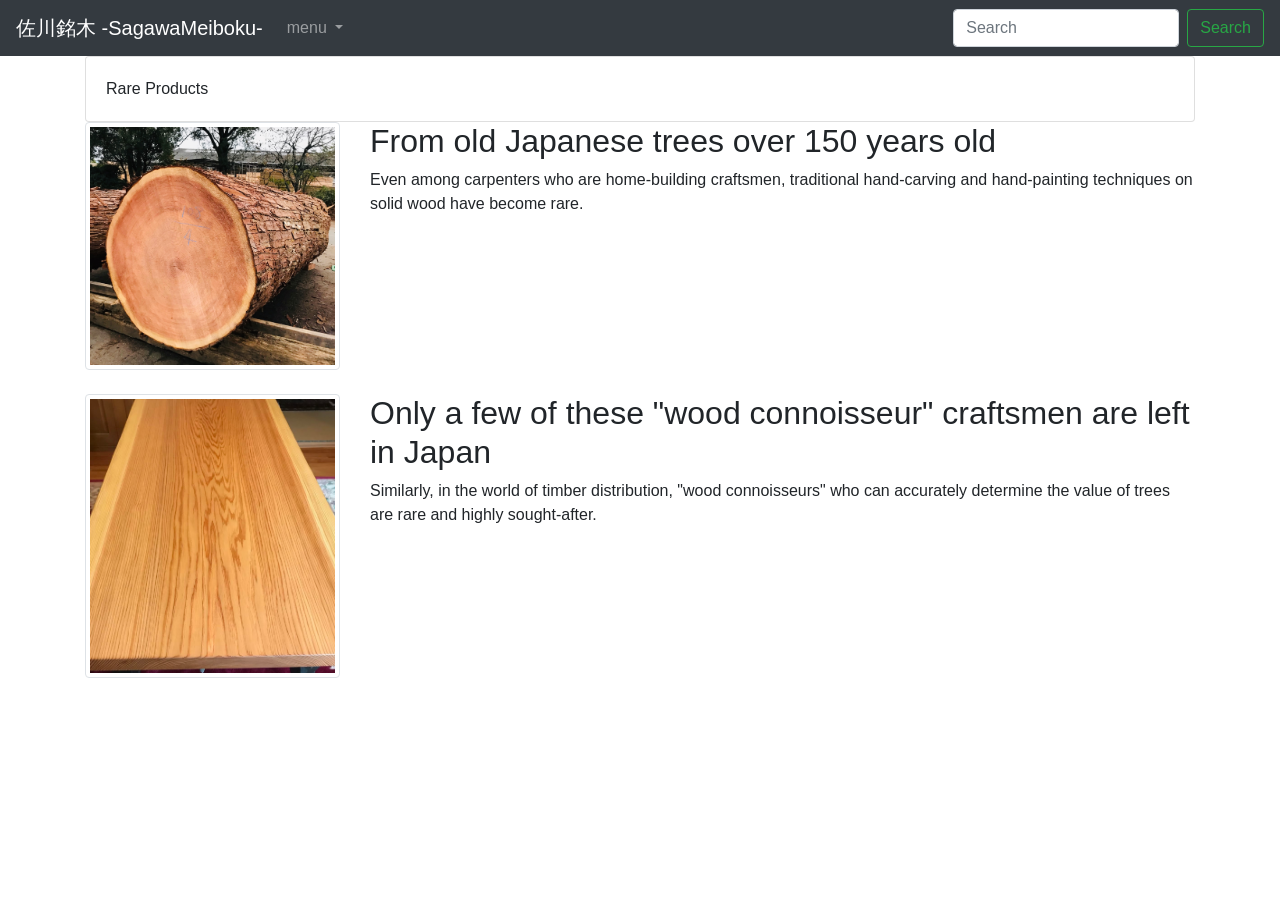
==== main.html @ 8785f743 "submit" ====
<!DOCTYPE html>
<html lang="jp">

<head>
  <meta charset="UTF-8">
  <meta name="viewport" content="width=device-width, initial-scale=1, shrink-to-fit=no">
  <title>SagawaMeiboku</title>

  <link
    rel="stylesheet"
    href="https://stackpath.bootstrapcdn.com/bootstrap/4.4.1/css/bootstrap.min.css"
    integrity="sha384-Vkoo8x4CGsO3+Hhxv8T/Q5PaXtkKtu6ug5TOeNV6gBiFeWPGFN9MuhOf23Q9Ifjh"
    crossorigin="anonymous"
  />
</head>
<body>
  <nav class="navbar navbar-expand-lg navbar-dark bg-dark">
    <a class="navbar-brand" href="#">佐川銘木 -SagawaMeiboku-</a>
    <button class="navbar-toggler" data-toggle="collapse" data-target="#navbarSupportedContent" aria-controls="navbarSupportedContent" aria-expanded="false" aria-label="Toggle navigation">
      <span class="navbar-toggler-icon"></span>
    </button>


    <div class="collapse navbar-collapse" id="navbarSupportedContent">
      <ul class="navbar-nav mr-auto">
        <li class="nav-item active">
        </li>

        <li class="nav-item dropdown">
          <a class="nav-link dropdown-toggle" href="#" id="navbarDropdown" role="button" data-toggle="dropdown" aria-haspopup="true" aria-expanded="false">
            menu
          </a>
          <div class="dropdown-menu" aria-labelledby="navbarDropdown">
            <a class="dropdown-item" href="index.html">about</a>
            <a class="dropdown-item" href="portfolio.html">online shop</a>
            <div class="dropdown-divider"></div>
            <a class="dropdown-item" href="contact.html">contact</a>
          </div>
        </li>

      </ul>
      <form class="form-inline my-2 my-lg-0">
        <input class="form-control mr-sm-2" type="search" placeholder="Search" aria-label="Search">
        <button class="btn btn-outline-success my-2 my-sm-0" type="submit">Search</button>
      </form>
    </div>
  </nav>

  <div class="container">
    <div class="row">
      <div class="col-lg-12">
        <div class="card">
          <div class="card-body">
            Rare Products
          </div>
        </div>
      </div>
    </div>

    <div class="row">
      <div class="col-lg-3">
        <img class="img img-thumbnail" src="Assets/IMG_8132.JPG">
      </div>
      <div class="col-lg-9">
        <h2>From old Japanese trees over 150 years old</h2>
        <p>Even among carpenters who are home-building craftsmen, traditional hand-carving and hand-painting techniques on solid wood have become rare.</p>
      </div>
    </div>

    <br>
    <div class="row">
      <div class="col-lg-3">
        <img class="img img-thumbnail" src="Assets/IMG_8135.JPG">
      </div>
      <div class="col-lg-9">
        <h2>Only a few of these "wood connoisseur" craftsmen are left in Japan</h2>
        <p>Similarly, in the world of timber distribution, "wood connoisseurs" who can accurately determine the value of trees are rare and highly sought-after.</p>
      </div>
    </div>
    
    <br>
  </div>

  <script
    src="https://code.jquery.com/jquery-3.4.1.slim.min.js"
    integrity="sha384-J6qa4849blE2+poT4WnyKhv5vZF5SrPo0iEjwBvKU7imGFAV0wwj1yYfoRSJoZ+n"
    crossorigin="anonymous"
  ></script>
  <script
    src="https://cdn.jsdelivr.net/npm/popper.js@1.16.0/dist/umd/popper.min.js"
    integrity="sha384-Q6E9RHvbIyZFJoft+2mJbHaEWldlvI9IOYy5n3zV9zzTtmI3UksdQRVvoxMfooAo"
    crossorigin="anonymous"
  ></script>
  <script
    src="https://stackpath.bootstrapcdn.com/bootstrap/4.4.1/js/bootstrap.min.js"
    integrity="sha384-wfSDF2E50Y2D1uUdj0O3uMBJnjuUD4Ih7YwaYd1iqfktj0Uod8GCExl3Og8ifwB6"
    crossorigin="anonymous"
  ></script>
</body>

</html>
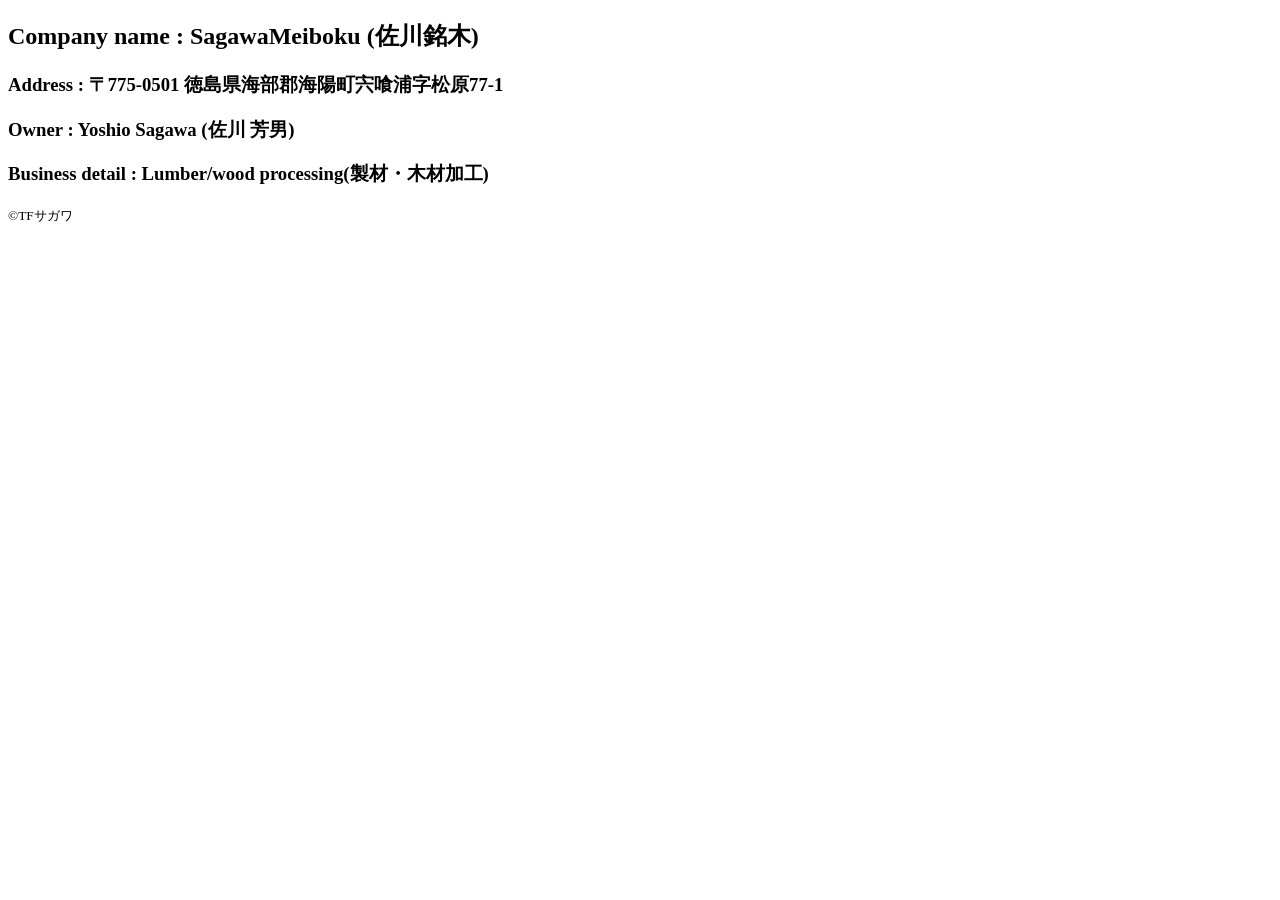
==== commit 8190b301: "submit3" ====
--- a/main.html
+++ b/main.html
@@ -1,101 +1,23 @@
 <!DOCTYPE html>
-<html lang="jp">
+<html lag="jp">
+    <head>
+        <meta charset="UTF-8">
+        <title>about</title>
+        <meta name="viewport" content="width=device-width">
+        <link rel="stylesheet" href="style.css"
+        integrity="sha384-Vkoo8x4CGsO3+Hhxv8T/Q5PaXtkKtu6ug5TOeNV6gBiFeWPGFN9MuhOf23Q9Ifjh"
+        crossorigin="anonymous"/>
 
-<head>
-  <meta charset="UTF-8">
-  <meta name="viewport" content="width=device-width, initial-scale=1, shrink-to-fit=no">
-  <title>SagawaMeiboku</title>
-
-  <link
-    rel="stylesheet"
-    href="https://stackpath.bootstrapcdn.com/bootstrap/4.4.1/css/bootstrap.min.css"
-    integrity="sha384-Vkoo8x4CGsO3+Hhxv8T/Q5PaXtkKtu6ug5TOeNV6gBiFeWPGFN9MuhOf23Q9Ifjh"
-    crossorigin="anonymous"
-  />
-</head>
-<body>
-  <nav class="navbar navbar-expand-lg navbar-dark bg-dark">
-    <a class="navbar-brand" href="#">佐川銘木 -SagawaMeiboku-</a>
-    <button class="navbar-toggler" data-toggle="collapse" data-target="#navbarSupportedContent" aria-controls="navbarSupportedContent" aria-expanded="false" aria-label="Toggle navigation">
-      <span class="navbar-toggler-icon"></span>
-    </button>
-
-
-    <div class="collapse navbar-collapse" id="navbarSupportedContent">
-      <ul class="navbar-nav mr-auto">
-        <li class="nav-item active">
-        </li>
-
-        <li class="nav-item dropdown">
-          <a class="nav-link dropdown-toggle" href="#" id="navbarDropdown" role="button" data-toggle="dropdown" aria-haspopup="true" aria-expanded="false">
-            menu
-          </a>
-          <div class="dropdown-menu" aria-labelledby="navbarDropdown">
-            <a class="dropdown-item" href="index.html">about</a>
-            <a class="dropdown-item" href="portfolio.html">online shop</a>
-            <div class="dropdown-divider"></div>
-            <a class="dropdown-item" href="contact.html">contact</a>
-          </div>
-        </li>
-
-      </ul>
-      <form class="form-inline my-2 my-lg-0">
-        <input class="form-control mr-sm-2" type="search" placeholder="Search" aria-label="Search">
-        <button class="btn btn-outline-success my-2 my-sm-0" type="submit">Search</button>
-      </form>
-    </div>
-  </nav>
-
-  <div class="container">
-    <div class="row">
-      <div class="col-lg-12">
-        <div class="card">
-          <div class="card-body">
-            Rare Products
-          </div>
-        </div>
-      </div>
-    </div>
-
-    <div class="row">
-      <div class="col-lg-3">
-        <img class="img img-thumbnail" src="Assets/IMG_8132.JPG">
-      </div>
-      <div class="col-lg-9">
-        <h2>From old Japanese trees over 150 years old</h2>
-        <p>Even among carpenters who are home-building craftsmen, traditional hand-carving and hand-painting techniques on solid wood have become rare.</p>
-      </div>
-    </div>
-
-    <br>
-    <div class="row">
-      <div class="col-lg-3">
-        <img class="img img-thumbnail" src="Assets/IMG_8135.JPG">
-      </div>
-      <div class="col-lg-9">
-        <h2>Only a few of these "wood connoisseur" craftsmen are left in Japan</h2>
-        <p>Similarly, in the world of timber distribution, "wood connoisseurs" who can accurately determine the value of trees are rare and highly sought-after.</p>
-      </div>
-    </div>
-    
-    <br>
-  </div>
-
-  <script
-    src="https://code.jquery.com/jquery-3.4.1.slim.min.js"
-    integrity="sha384-J6qa4849blE2+poT4WnyKhv5vZF5SrPo0iEjwBvKU7imGFAV0wwj1yYfoRSJoZ+n"
-    crossorigin="anonymous"
-  ></script>
-  <script
-    src="https://cdn.jsdelivr.net/npm/popper.js@1.16.0/dist/umd/popper.min.js"
-    integrity="sha384-Q6E9RHvbIyZFJoft+2mJbHaEWldlvI9IOYy5n3zV9zzTtmI3UksdQRVvoxMfooAo"
-    crossorigin="anonymous"
-  ></script>
-  <script
-    src="https://stackpath.bootstrapcdn.com/bootstrap/4.4.1/js/bootstrap.min.js"
-    integrity="sha384-wfSDF2E50Y2D1uUdj0O3uMBJnjuUD4Ih7YwaYd1iqfktj0Uod8GCExl3Og8ifwB6"
-    crossorigin="anonymous"
-  ></script>
-</body>
-
-</html>
+    </head>
+    <body>
+                <h2><strong>Company name :</strong>    SagawaMeiboku (佐川銘木)</h2>
+                <h3><strong>Address :</strong>         〒775-0501 徳島県海部郡海陽町宍喰浦字松原77-1</h3>
+                <h3><strong>Owner :</strong>           Yoshio Sagawa (佐川 芳男)</h3>
+                <h3><strong>Business detail :</strong> Lumber/wood processing(製材・木材加工)</h3>
+        <footer>
+            <small>
+                ©️TFサガワ
+            </small>
+        </footer>
+    </body>
+</html>
--- a/style.css
+++ b/style.css
@@ -0,0 +1,24 @@
+/* ファイルのエンコードの種類を指定 */
+@charset "UTF-8";
+
+/* 基本設定 */
+*{
+    margin: 0;
+}
+
+/* セレクタ、プロパティ、値 */
+img{
+    width: 20%;
+    height: 20%;
+    /* color: red;
+    font-size: 0.8em;
+    background-color: rgba(255, 0, 140, 0.842); */
+}
+
+article img{
+    width: 20%;
+    height: 20%;
+    /* color: red;
+    font-size: 0.8em;
+    background-color: rgba(255, 0, 140, 0.842); */
+}
